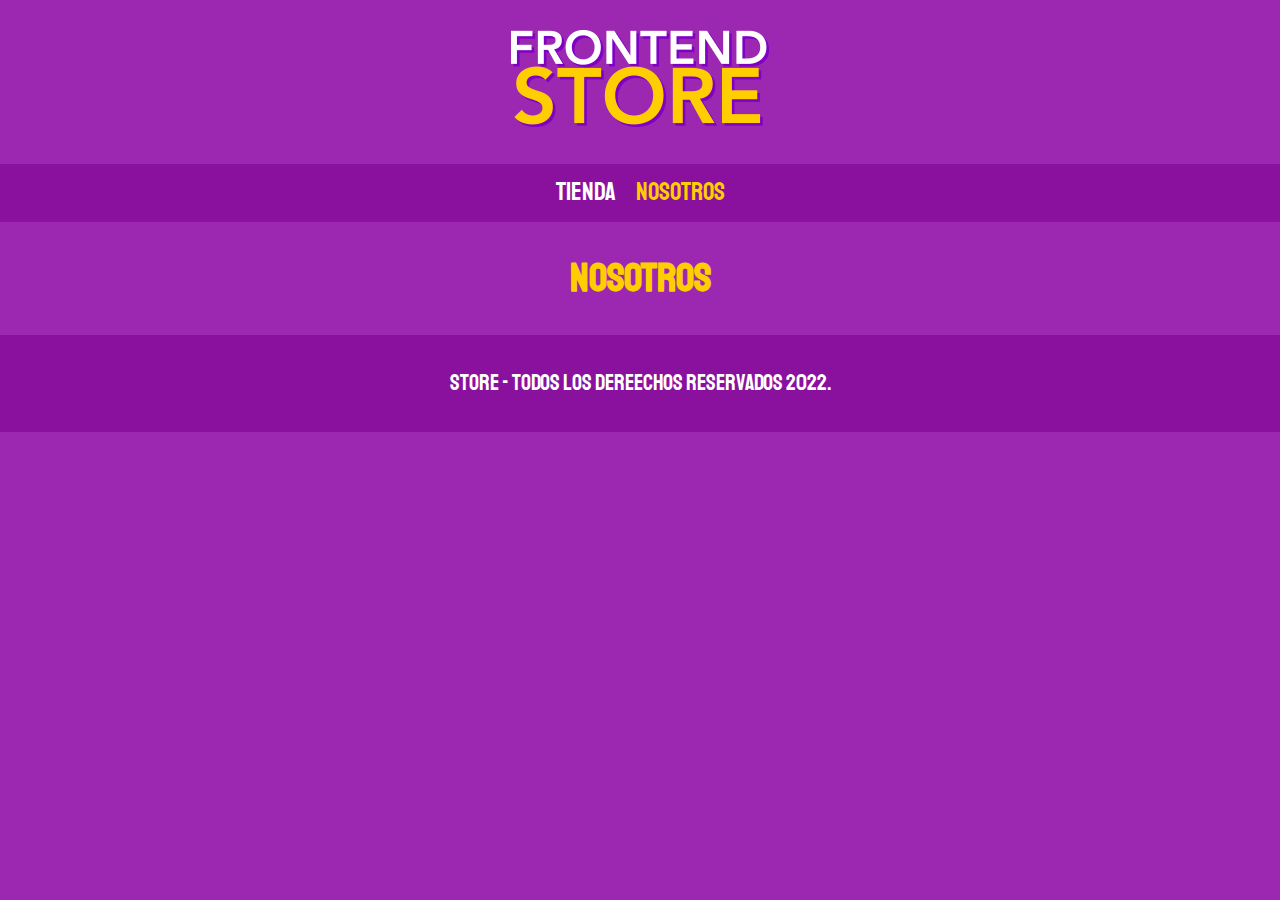
==== nosotros.html @ 2097d008 "Agregué imagenes con Grid" ====
<!DOCTYPE html>
<html lang="en">
<head>
    <meta charset="UTF-8">
    <meta http-equiv="X-UA-Compatible" content="IE=edge">
    <meta name="viewport" content="width=device-width, initial-scale=1.0">
    <title>Store</title>
    <link rel="stylesheet" href="css/normalize.css">
    <link rel="preconnect" href="https://fonts.googleapis.com">
    <link rel="preconnect" href="https://fonts.gstatic.com" crossorigin>
    <link href="https://fonts.googleapis.com/css2?family=Staatliches&display=swap" rel="stylesheet">
    <link rel="stylesheet" href="css/style.css">

</head>
<body>
    <header class="header">
        <a href="index.html">
            <img class="header__logo" src="img/logo.png" alt="logotipo">
        </a>    
    </header>
    
    <nav class="navegacion">
        <a class="navegacion__enlace" href="index.html">Tienda</a>
        <a class="navegacion__enlace navegacion__enlace--activo" href="nosotros.html">Nosotros</a>
    </nav>

    <main class="contenedor">
        <h1>Nosotros</h1>
    </main>
    
    <footer class="footer">
        <p class="footer__texto">Store - Todos los dereechos reservados 2022.</p>
    </footer>

</body>
</html>
---- css/style.css ----
:root{
    --primario: #9C27B0;
    --primarioOscu: #89119D;
    --secundario: #FFCE00;
    --secundarioOscu: rgb(233,287,2);
    --blanco: #FFF;
    --negro: #000;

    --MainFuente: 'Staatliches', cursive;
}

/*Globales*/

html {
    box-sizing: border-box;
    font-size: 62.5%;
  }
  *, *:before, *:after {
    box-sizing: inherit;
  }

body{
    background-color: var(--primario);
    font-size: 1.6rem;
    line-height: 1.5;
}

p{
    font-size: 1.8rem;
    font-family: Arial, Helvetica, sans-serif;
    color: var(--blanco);
}

a{
    text-decoration: none;
}

img{
    max-width: 100%;
}

.contenedor{
    max-width: 120rem;
    margin: 0  auto;
}

h1,h2,h3{
    text-align: center;
    color: var(--secundario);
    font-family: var(--MainFuente);
}

h1{
    font-size: 4rem;
}

h2{
    font-size: 3,2rem
}

h3{
    font-size: 2.4rem
}

/**Header**/
.header{
    display: flex;
    justify-content: center;
}

.header__logo{
    margin: 3rem 0;
}

.navegacion{
    background-color: var(--primarioOscu);
    padding: 1rem 0;
    display: flex;
    justify-content: center;
    gap: 2rem;
}

.navegacion__enlace{
   font-family: var(--MainFuente);
   font-size: 2.5rem;
   color: var(--blanco);   
}

.navegacion__enlace:last-of-type{
    margin-right: 0;
}

.navegacion__enlace--activo,
.navegacion__enlace:hover{
    color: var(--secundario);
}

.footer{
    background-color: var(--primarioOscu);
    padding: 1rem 0;
    margin-top: 2rem;
}

.footer__texto{
    text-align: center;
    font-family: var(--MainFuente);
    font-size: 2.2rem;
}

.grid{
    display: grid;
    grid-template-columns: repeat(2, 1fr);  
    gap: 2rem;
}

@media (min-width: 768px) {
    .grid {
        grid-template-columns: repeat(3, 1fr);  
    }
}

/**Prducto**/

.producto{
    background-color: var(--primarioOscu);
    padding: 1rem;
}

.producto__imagen{
    width: 100%;
}

.producto__info{
    
}       

.producto__precio{

}

.producto__nombre{

}
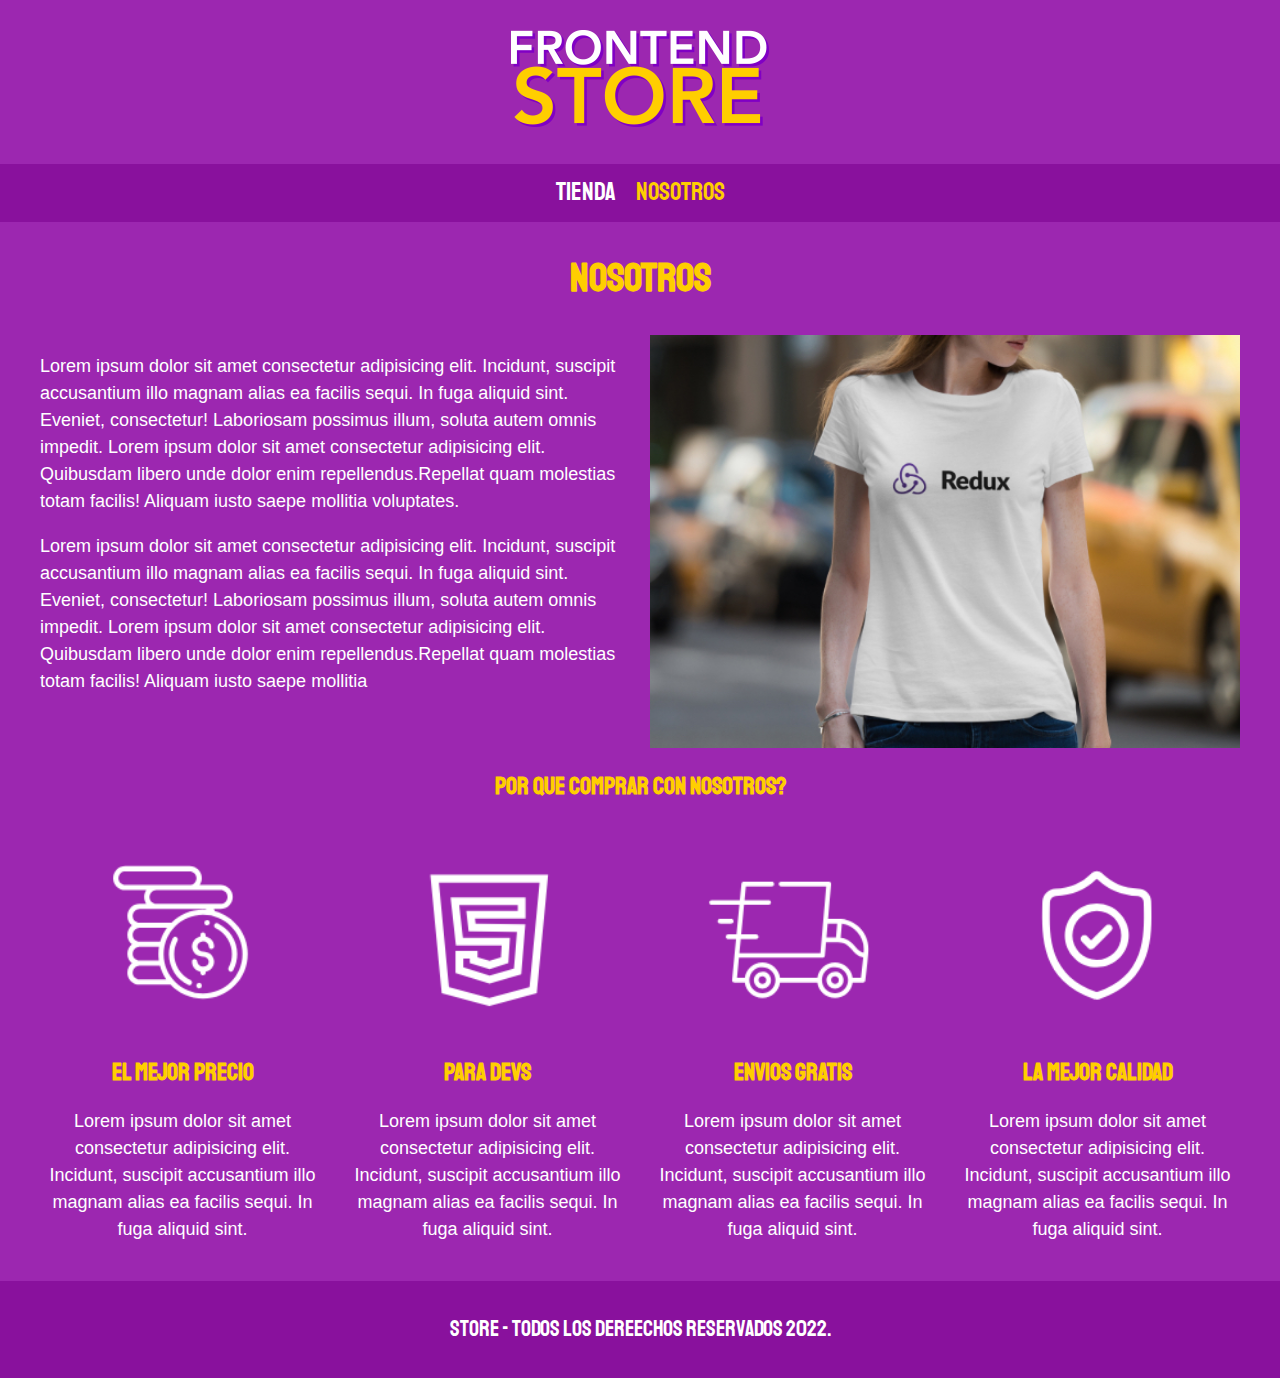
==== commit ee9923d0: "ya se puede acceder a diferentes pantallas" ====
--- a/nosotros.html
+++ b/nosotros.html
@@ -26,7 +26,58 @@
 
     <main class="contenedor">
         <h1>Nosotros</h1>
+
+        <div class="nosotros">
+            <div class="contenido">
+                <p>Lorem ipsum dolor sit amet consectetur adipisicing elit. Incidunt, suscipit accusantium illo magnam alias ea facilis sequi. 
+                In fuga aliquid sint. Eveniet, consectetur! Laboriosam possimus illum, soluta autem omnis impedit. Lorem ipsum dolor sit amet 
+                consectetur adipisicing elit. Quibusdam libero unde dolor enim repellendus.Repellat quam molestias totam facilis! Aliquam 
+                iusto saepe mollitia voluptates.</p>
+                <p>Lorem ipsum dolor sit amet consectetur adipisicing elit. Incidunt, suscipit accusantium illo magnam alias ea facilis sequi. 
+                In fuga aliquid sint. Eveniet, consectetur! Laboriosam possimus illum, soluta autem omnis impedit. Lorem ipsum dolor sit amet 
+                consectetur adipisicing elit. Quibusdam libero unde dolor enim repellendus.Repellat quam molestias totam facilis! Aliquam 
+                iusto saepe mollitia</p>
+            </div>
+            <img src="img/nosotros.jpg" alt="Imagen nosotros" class="nosotros__imagen">
+        </div>
     </main>
+
+    
+    <section class="contenedor comprar">
+        <h2 class="comprar__titulo">Por que comprar con nosotros?</h2>
+
+        <div class="bloques">
+            <div class="bloque">
+                <img class="bloque__imagen" src="img/icono_1.png" alt="Porque comprar">
+                <h3 class="bloque__titulo">El mejor precio</h3>
+                <p>Lorem ipsum dolor sit amet consectetur adipisicing elit. Incidunt, suscipit accusantium illo magnam alias ea facilis sequi. 
+                    In fuga aliquid sint. </p>
+            </div>
+
+                <div class="bloque">
+                    <img class="bloque__imagen" src="img/icono_2.png" alt="Porque comprar">
+                    <h3 class="bloque__titulo">Para Devs</h3>
+                    <p>Lorem ipsum dolor sit amet consectetur adipisicing elit. Incidunt, suscipit accusantium illo magnam alias ea facilis sequi. 
+                        In fuga aliquid sint. </p>
+            </div>
+
+
+                <div class="bloque">
+                    <img class="bloque__imagen" src="img/icono_3.png" alt="Porque comprar">
+                    <h3 class="bloque__titulo">Envios Gratis</h3>
+                    <p>Lorem ipsum dolor sit amet consectetur adipisicing elit. Incidunt, suscipit accusantium illo magnam alias ea facilis sequi. 
+                        In fuga aliquid sint. </p>
+                </div>
+
+                <div class="bloque">
+                    <img class="bloque__imagen" src="img/icono_4.png" alt="Porque comprar">
+                    <h3 class="bloque__titulo">La mejor calidad</h3>
+                    <p>Lorem ipsum dolor sit amet consectetur adipisicing elit. Incidunt, suscipit accusantium illo magnam alias ea facilis sequi. 
+                        In fuga aliquid sint. </p>
+                </div>
+            
+        </div>
+    </section>
     
     <footer class="footer">
         <p class="footer__texto">Store - Todos los dereechos reservados 2022.</p>
--- a/css/style.css
+++ b/css/style.css
@@ -128,17 +128,93 @@
 
 .producto__imagen{
     width: 100%;
-}
-
-.producto__info{
-    
-}       
+}    
 
 .producto__precio{
-
+    font-size: 2.5rem;
+    color: var(--secundario);
 }
 
 .producto__nombre{
-
-}
-
+    font-size: 3.6rem;
+}
+
+.producto__precio,
+.producto__nombre{
+    font-family: var(--MainFuente);
+    margin: 1rem;
+    text-align: center;
+    line-height: 1.2;
+}
+
+.grafico{
+  min-height: 30rem;
+  background-repeat: no-repeat;
+  background-size: cover;
+  grid-column: 1 / 3;
+}
+
+
+.grafico--camisas{
+    grid-row: 2 / 3;
+    background-image: url(../img/grafico1.jpg);
+}
+
+.grafico--node{
+    background-image: url(../img/grafico2.jpg);
+    grid-row: 8 / 9;
+}
+
+@media (min-width: 768px) {
+    .grafico--node{
+        grid-row: 5 / 6;
+        grid-column: 2 / 4;
+    }
+}
+
+.nosotros{
+    display: grid;
+    grid-template-rows: repeat(2, auto);
+}
+
+@media (min-width: 768px) {
+    .nosotros{
+        grid-template-columns: repeat(2, 1fr);
+        column-gap: 2rem;
+    }
+}
+
+.nosotros__imagen{
+    grid-row: 1 / 2;
+    width: 100%;
+}
+
+@media (min-width: 768px) {
+    .nosotros__imagen{
+        grid-column: 2 / 3;
+    }
+}
+
+.bloques{
+    display: grid;
+    grid-template-columns: repeat(2, 1fr);
+    gap: 2rem;
+}
+
+@media (min-width: 768px) {
+    .bloques{
+        grid-template-columns: repeat(4, 1fr);
+    }
+}
+
+.bloque{
+    text-align: center;
+}
+
+.bloque__titulo{
+    margin: 0;
+}
+
+.bloque__imagen{
+    width: 100%;
+}